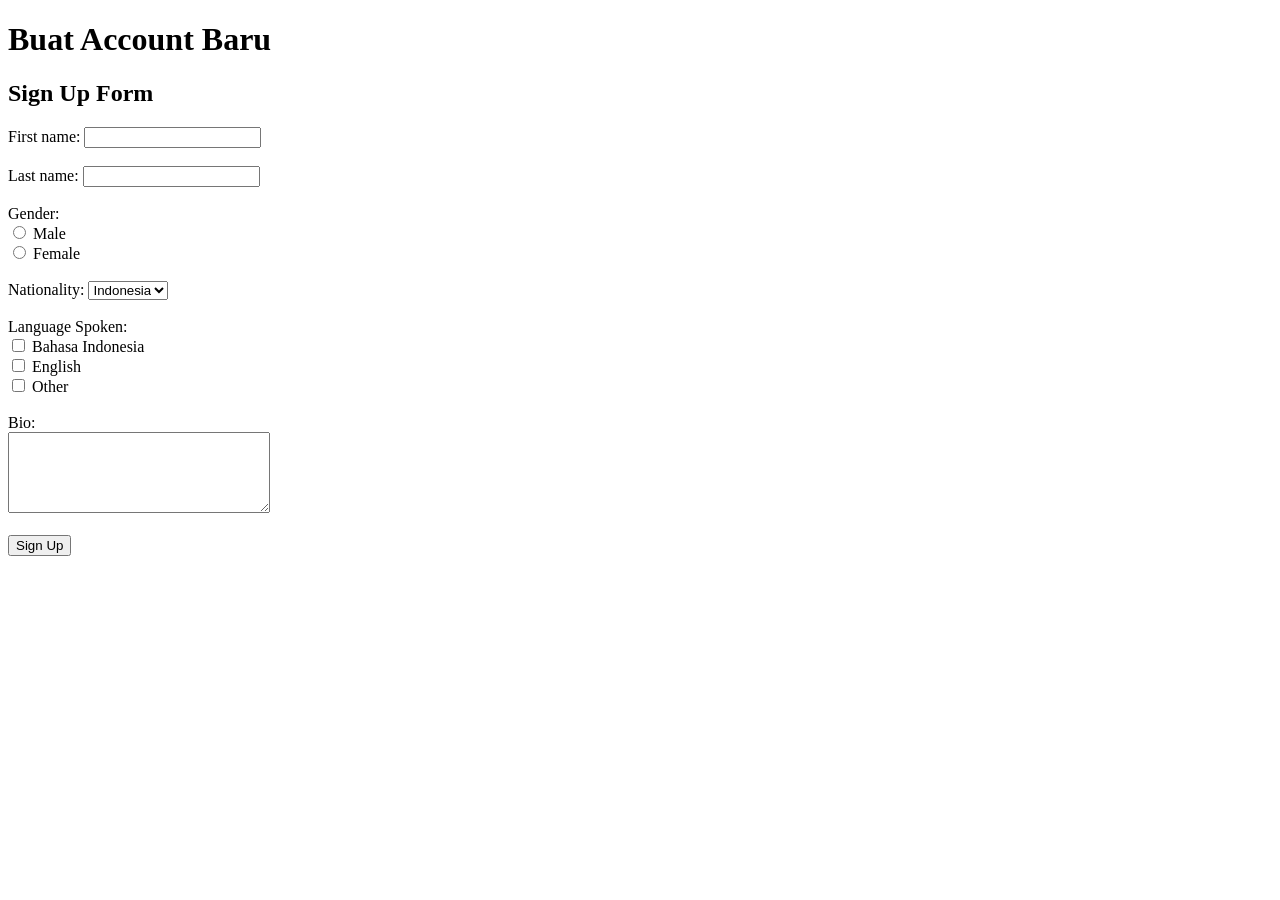
==== form.html @ f44af212 "Marwan" ====
<!DOCTYPE html>
<html lang="en">
<head>
    <meta charset="UTF-8">
    <meta http-equiv="X-UA-Compatible" content="IE=edge">
    <meta name="viewport" content="width=device-width, initial-scale=1.0">
    <title>Sign Up Form</title>
</head>
<body>
    <h1>Buat Account Baru</h1>
    <h2>Sign Up Form</h2>

    <form action="welcome.html" method="post">
        <label for="first_name">First name:</label>
        <input type="text" id="first_name" name="first_name"><br><br>

        <label for="last_name">Last name:</label>
        <input type="text" id="last_name" name="last_name"><br><br>

        <label>Gender:</label><br>
        <input type="radio" id="male" name="gender" value="Male">
        <label for="male">Male</label><br>
        <input type="radio" id="female" name="gender" value="Female">
        <label for="female">Female</label><br><br>

        <label for="nationality">Nationality:</label>
        <select id="nationality" name="nationality">
            <option value="Indonesia">Indonesia</option>
            <option value="Other">Other</option>
        </select><br><br>

        <label>Language Spoken:</label><br>
        <input type="checkbox" id="bahasa" name="language" value="Bahasa Indonesia">
        <label for="bahasa">Bahasa Indonesia</label><br>
        <input type="checkbox" id="english" name="language" value="English">
        <label for="english">English</label><br>
        <input type="checkbox" id="other" name="language" value="Other">
        <label for="other">Other</label><br><br>

        <label for="bio">Bio:</label><br>
        <textarea id="bio" name="bio" rows="5" cols="30"></textarea><br><br>

        <input type="submit" value="Sign Up">
    </form>
</body>
</html>
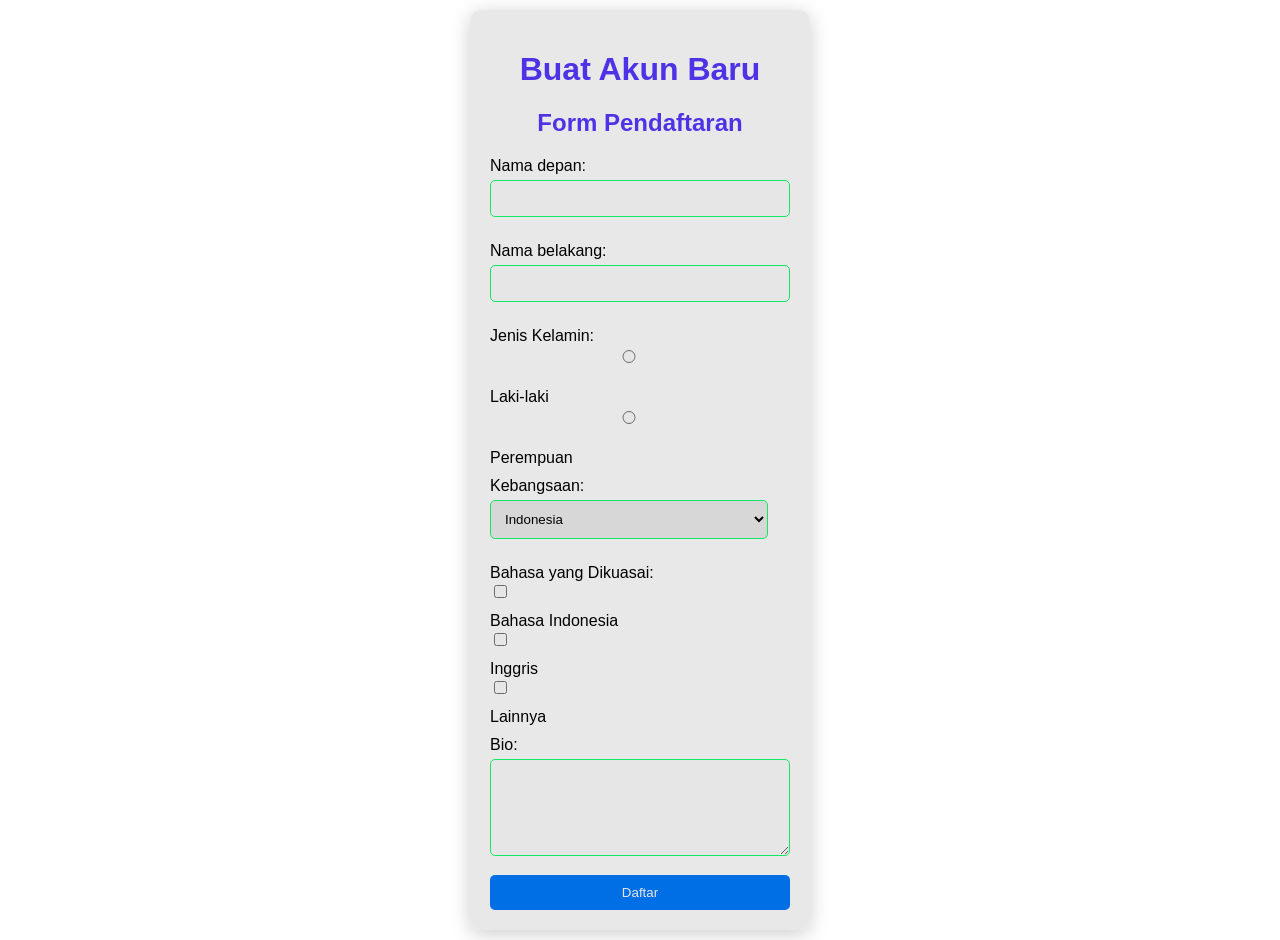
==== commit be7f5c27: "marwan" ====
--- a/form.html
+++ b/form.html
@@ -4,43 +4,44 @@
     <meta charset="UTF-8">
     <meta http-equiv="X-UA-Compatible" content="IE=edge">
     <meta name="viewport" content="width=device-width, initial-scale=1.0">
-    <title>Sign Up Form</title>
+    <title>Form Pendaftaran</title>
+    <link rel="stylesheet" href="styles.css"> <!-- Tautan ke file CSS eksternal -->
 </head>
 <body>
-    <h1>Buat Account Baru</h1>
-    <h2>Sign Up Form</h2>
+    <form action="welcome.html" method="post">
+        <h1>Buat Akun Baru</h1>
+        <h2>Form Pendaftaran</h2>
 
-    <form action="welcome.html" method="post">
-        <label for="first_name">First name:</label>
-        <input type="text" id="first_name" name="first_name"><br><br>
+        <label for="first_name">Nama depan:</label>
+        <input type="text" id="first_name" name="first_name">
 
-        <label for="last_name">Last name:</label>
-        <input type="text" id="last_name" name="last_name"><br><br>
+        <label for="last_name">Nama belakang:</label>
+        <input type="text" id="last_name" name="last_name">
 
-        <label>Gender:</label><br>
+        <label>Jenis Kelamin:</label>
         <input type="radio" id="male" name="gender" value="Male">
-        <label for="male">Male</label><br>
+        <label for="male">Laki-laki</label>
         <input type="radio" id="female" name="gender" value="Female">
-        <label for="female">Female</label><br><br>
+        <label for="female">Perempuan</label>
 
-        <label for="nationality">Nationality:</label>
+        <label for="nationality">Kebangsaan:</label>
         <select id="nationality" name="nationality">
             <option value="Indonesia">Indonesia</option>
-            <option value="Other">Other</option>
-        </select><br><br>
+            <option value="Other">Lainnya</option>
+        </select>
 
-        <label>Language Spoken:</label><br>
+        <label>Bahasa yang Dikuasai:</label>
         <input type="checkbox" id="bahasa" name="language" value="Bahasa Indonesia">
-        <label for="bahasa">Bahasa Indonesia</label><br>
+        <label for="bahasa">Bahasa Indonesia</label>
         <input type="checkbox" id="english" name="language" value="English">
-        <label for="english">English</label><br>
+        <label for="english">Inggris</label>
         <input type="checkbox" id="other" name="language" value="Other">
-        <label for="other">Other</label><br><br>
+        <label for="other">Lainnya</label>
 
-        <label for="bio">Bio:</label><br>
-        <textarea id="bio" name="bio" rows="5" cols="30"></textarea><br><br>
+        <label for="bio">Bio:</label>
+        <textarea id="bio" name="bio" rows="5"></textarea>
 
-        <input type="submit" value="Sign Up">
+        <input type="submit" value="Daftar">
     </form>
 </body>
 </html>
--- a/styles.css
+++ b/styles.css
@@ -0,0 +1,60 @@
+body {
+    font-family: Arial, sans-serif;
+    background-image: url('https://astropulse.co/assets/images/gallery01/7421f519_original.jpg?v=a0d46303'); /* Gambar latar belakang */
+    background-size: cover;
+    background-position: center;
+    margin: 0;
+    padding: 20px;
+    display: flex;
+    justify-content: center;
+    align-items: center;
+    height: 100vh;
+    filter: brightness(0.9); /* Sesuaikan kecerahan untuk keterbacaan */
+}
+
+form {
+    background-color: rgba(255, 255, 255, 0.9); /* Latar belakang formulir semi-transparan */
+    padding: 20px;
+    border-radius: 10px;
+    box-shadow: 0 4px 20px rgba(0, 0, 0, 0.2);
+    width: 300px; /* Atur lebar formulir */
+}
+
+h1, h2 {
+    text-align: center;
+    color: #5739ff;
+}
+
+label {
+    margin-top: 10px;
+    display: block;
+    color: #000000;
+}
+
+input[type="text"], input[type="radio"], select, textarea {
+    width: calc(100% - 22px);
+    padding: 10px;
+    margin: 5px 0 15px;
+    border: 1px solid #17ff70;
+    border-radius: 5px;
+}
+
+input[type="checkbox"] {
+    width: auto;
+    margin-right: 10px;
+}
+
+input[type="submit"] {
+    background-color: #007BFF;
+    color: white;
+    border: none;
+    padding: 10px;
+    border-radius: 5px;
+    cursor: pointer;
+    width: 100%;
+    transition: background-color 0.3s;
+}
+
+input[type="submit"]:hover {
+    background-color: #0056b3;
+}
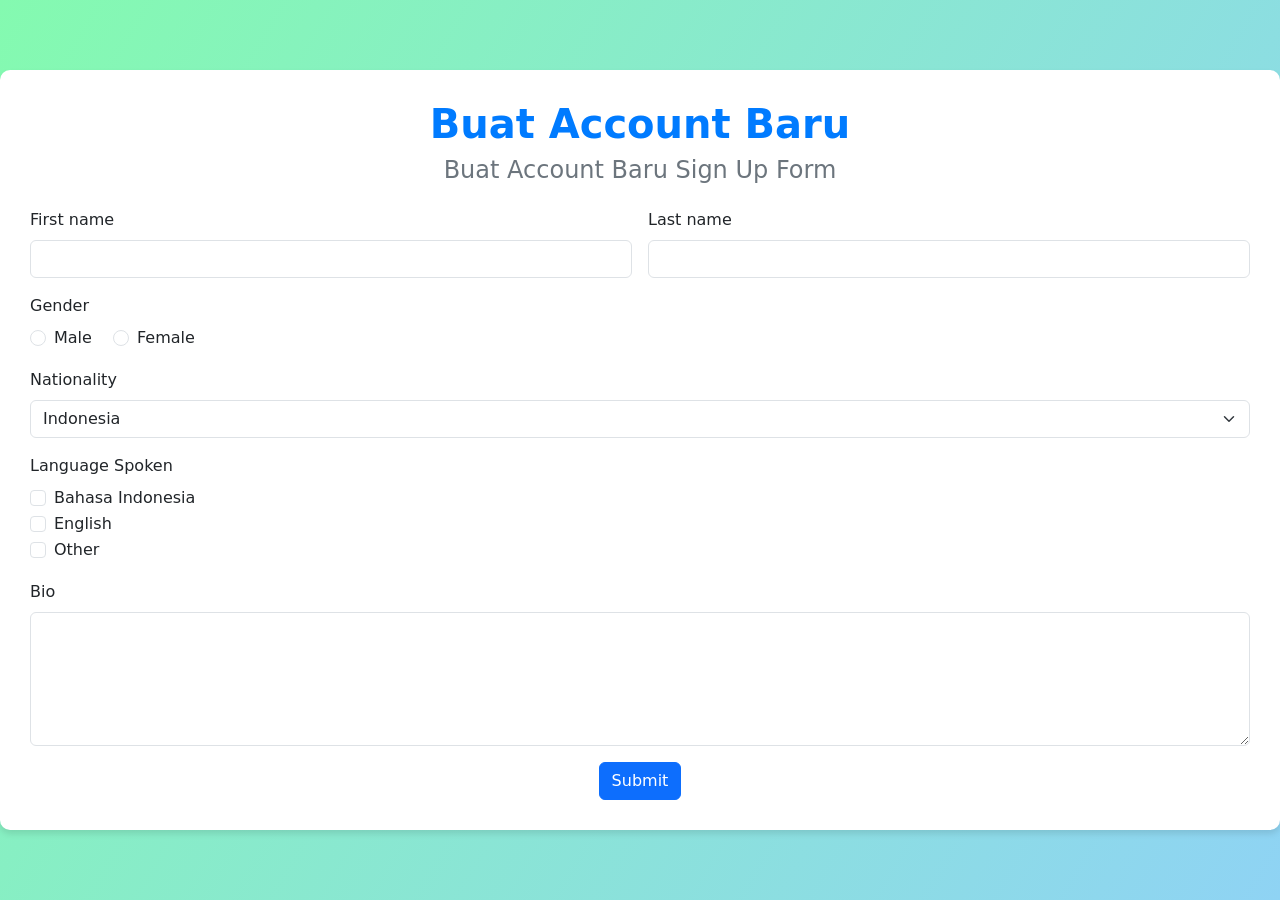
==== commit 660bf315: "tambah bootstrap" ====
--- a/form.html
+++ b/form.html
@@ -4,44 +4,109 @@
     <meta charset="UTF-8">
     <meta http-equiv="X-UA-Compatible" content="IE=edge">
     <meta name="viewport" content="width=device-width, initial-scale=1.0">
-    <title>Form Pendaftaran</title>
-    <link rel="stylesheet" href="styles.css"> <!-- Tautan ke file CSS eksternal -->
+    <title>Sign Up Form</title>
+    
+    <link href="https://cdn.jsdelivr.net/npm/bootstrap@5.3.0/dist/css/bootstrap.min.css" rel="stylesheet">
+    <style>
+        body {
+            background: linear-gradient(120deg, #84fab0, #8fd3f4);
+            height: 100vh;
+            display: flex;
+            justify-content: center;
+            align-items: center;
+        }
+        .form-container {
+            background: #ffffff;
+            padding: 30px;
+            border-radius: 10px;
+            box-shadow: 0 4px 6px rgba(0, 0, 0, 0.1);
+        }
+        .form-title {
+            font-size: 2.5rem;
+            color: #007bff;
+            font-weight: bold;
+        }
+        .form-subtitle {
+            font-size: 1.5rem;
+            color: #6c757d;
+        }
+    </style>
 </head>
 <body>
-    <form action="welcome.html" method="post">
-        <h1>Buat Akun Baru</h1>
-        <h2>Form Pendaftaran</h2>
+    <div class="form-container">
+        
+        <h1 class="form-title text-center">Buat Account Baru</h1>
+        <h2 class="form-subtitle text-center mb-4">Buat Account Baru
+          Sign Up Form</h2>
 
-        <label for="first_name">Nama depan:</label>
-        <input type="text" id="first_name" name="first_name">
+        <form action="welcome.html" method="post" class="row g-3">
+            
+            <div class="col-md-6">
+                <label for="first_name" class="form-label">First name</label>
+                <input type="text" class="form-control" id="first_name" name="first_name">
+            </div>
 
-        <label for="last_name">Nama belakang:</label>
-        <input type="text" id="last_name" name="last_name">
+            
+            <div class="col-md-6">
+                <label for="last_name" class="form-label">Last name</label>
+                <input type="text" class="form-control" id="last_name" name="last_name">
+            </div>
 
-        <label>Jenis Kelamin:</label>
-        <input type="radio" id="male" name="gender" value="Male">
-        <label for="male">Laki-laki</label>
-        <input type="radio" id="female" name="gender" value="Female">
-        <label for="female">Perempuan</label>
+            
+            <div class="col-12">
+                <label class="form-label">Gender</label><br>
+                <div class="form-check form-check-inline">
+                    <input type="radio" class="form-check-input" id="male" name="gender" value="Male">
+                    <label for="male" class="form-check-label">Male</label>
+                </div>
+                <div class="form-check form-check-inline">
+                    <input type="radio" class="form-check-input" id="female" name="gender" value="Female">
+                    <label for="female" class="form-check-label">Female</label>
+                </div>
+            </div>
 
-        <label for="nationality">Kebangsaan:</label>
-        <select id="nationality" name="nationality">
-            <option value="Indonesia">Indonesia</option>
-            <option value="Other">Lainnya</option>
-        </select>
+            
+            <div class="col-12">
+                <label for="nationality" class="form-label">Nationality</label>
+                <select class="form-select" id="nationality" name="nationality">
+                    <option value="Indonesia">Indonesia</option>
+                    <option value="Other">English</option>
+                    <option value="Other">Other</option>
+                    
+                </select>
+            </div>
 
-        <label>Bahasa yang Dikuasai:</label>
-        <input type="checkbox" id="bahasa" name="language" value="Bahasa Indonesia">
-        <label for="bahasa">Bahasa Indonesia</label>
-        <input type="checkbox" id="english" name="language" value="English">
-        <label for="english">Inggris</label>
-        <input type="checkbox" id="other" name="language" value="Other">
-        <label for="other">Lainnya</label>
+            
+            <div class="col-12">
+                <label class="form-label">Language Spoken</label><br>
+                <div class="form-check">
+                    <input type="checkbox" class="form-check-input" id="bahasa" name="language" value="Bahasa Indonesia">
+                    <label for="bahasa" class="form-check-label">Bahasa Indonesia</label>
+                </div>
+                <div class="form-check">
+                    <input type="checkbox" class="form-check-input" id="english" name="language" value="English">
+                    <label for="english" class="form-check-label">English</label>
+                </div>
+                <div class="form-check">
+                    <input type="checkbox" class="form-check-input" id="other" name="language" value="Other">
+                    <label for="other" class="form-check-label">Other</label>
+                </div>
+            </div>
 
-        <label for="bio">Bio:</label>
-        <textarea id="bio" name="bio" rows="5"></textarea>
+            
+            <div class="col-12">
+                <label for="bio" class="form-label">Bio</label>
+                <textarea id="bio" name="bio" class="form-control" rows="5"></textarea>
+            </div>
 
-        <input type="submit" value="Daftar">
-    </form>
+            
+            <div class="col-12 text-center">
+                <button type="submit" class="btn btn-primary">Submit</button>
+            </div>
+        </form>
+    </div>
+
+    
+    <script src="https://cdn.jsdelivr.net/npm/bootstrap@5.3.0/dist/js/bootstrap.bundle.min.js"></script>
 </body>
-</html>
+</html>
